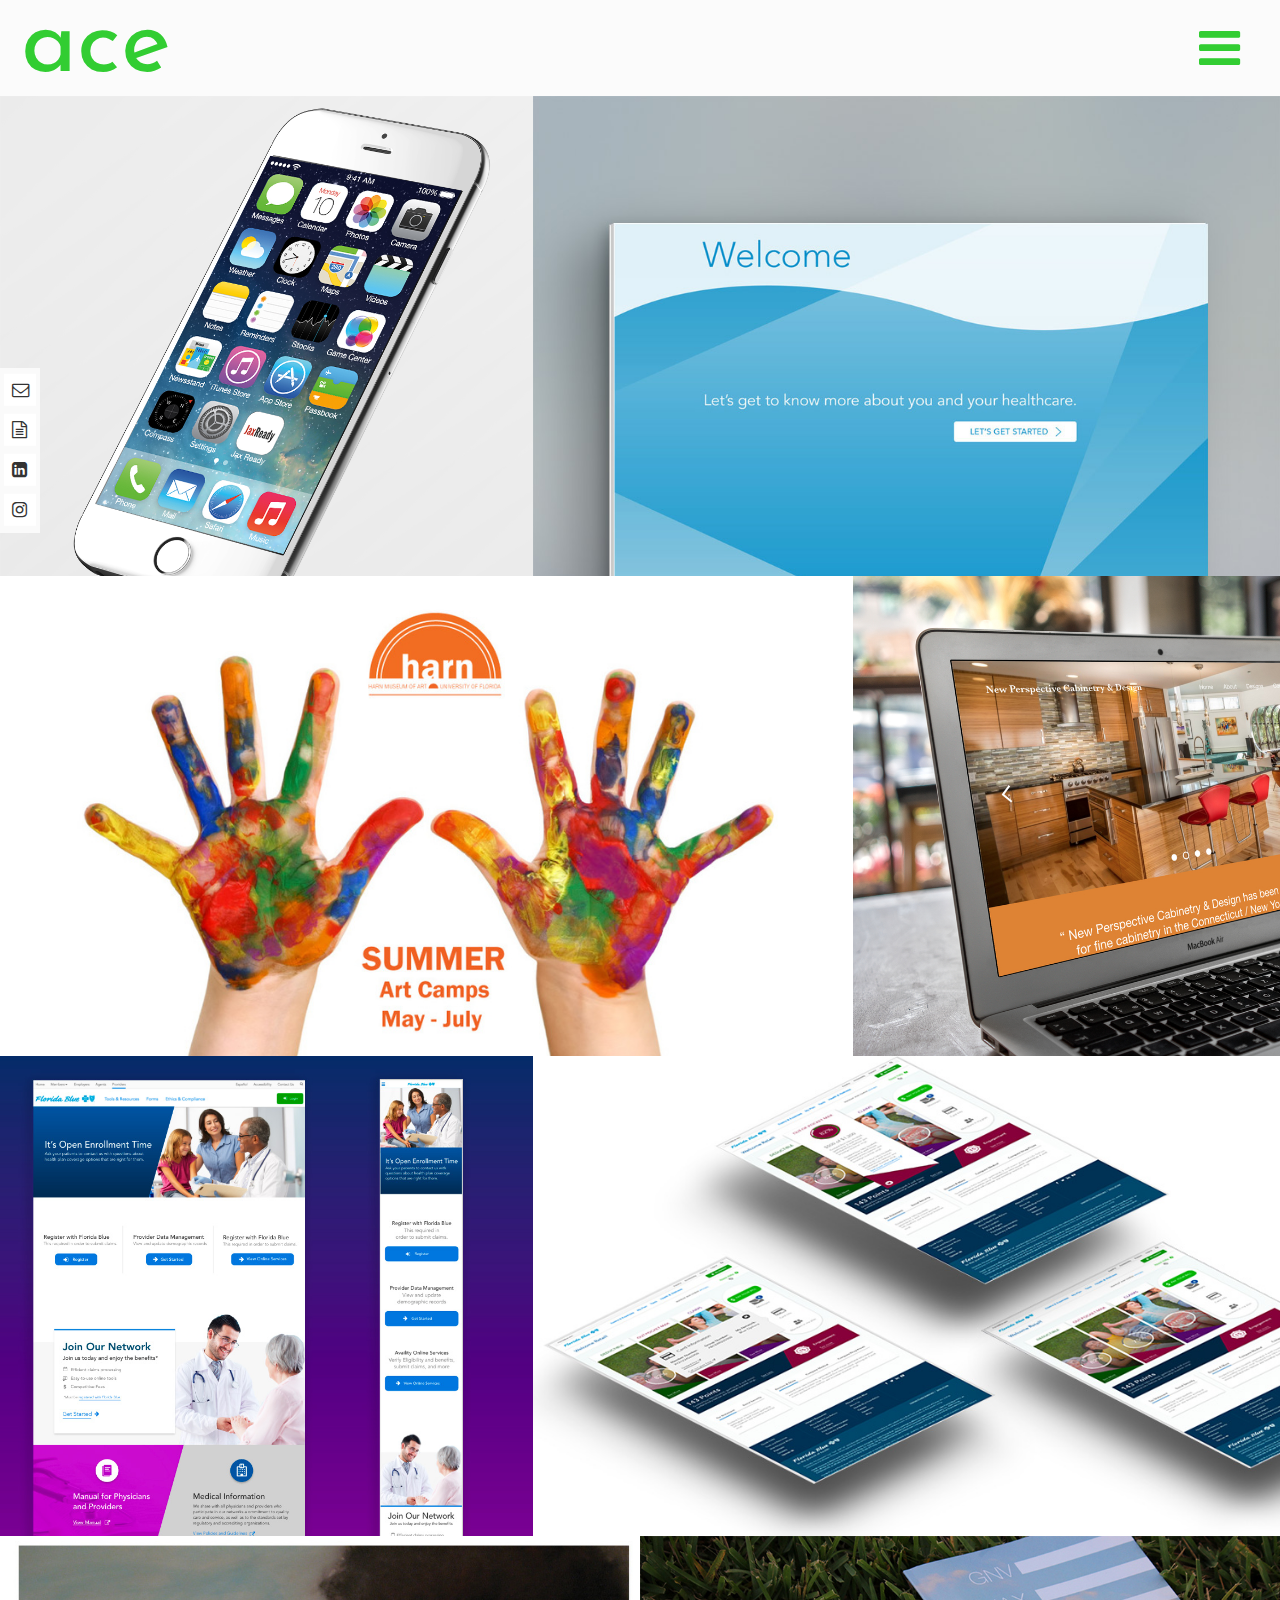
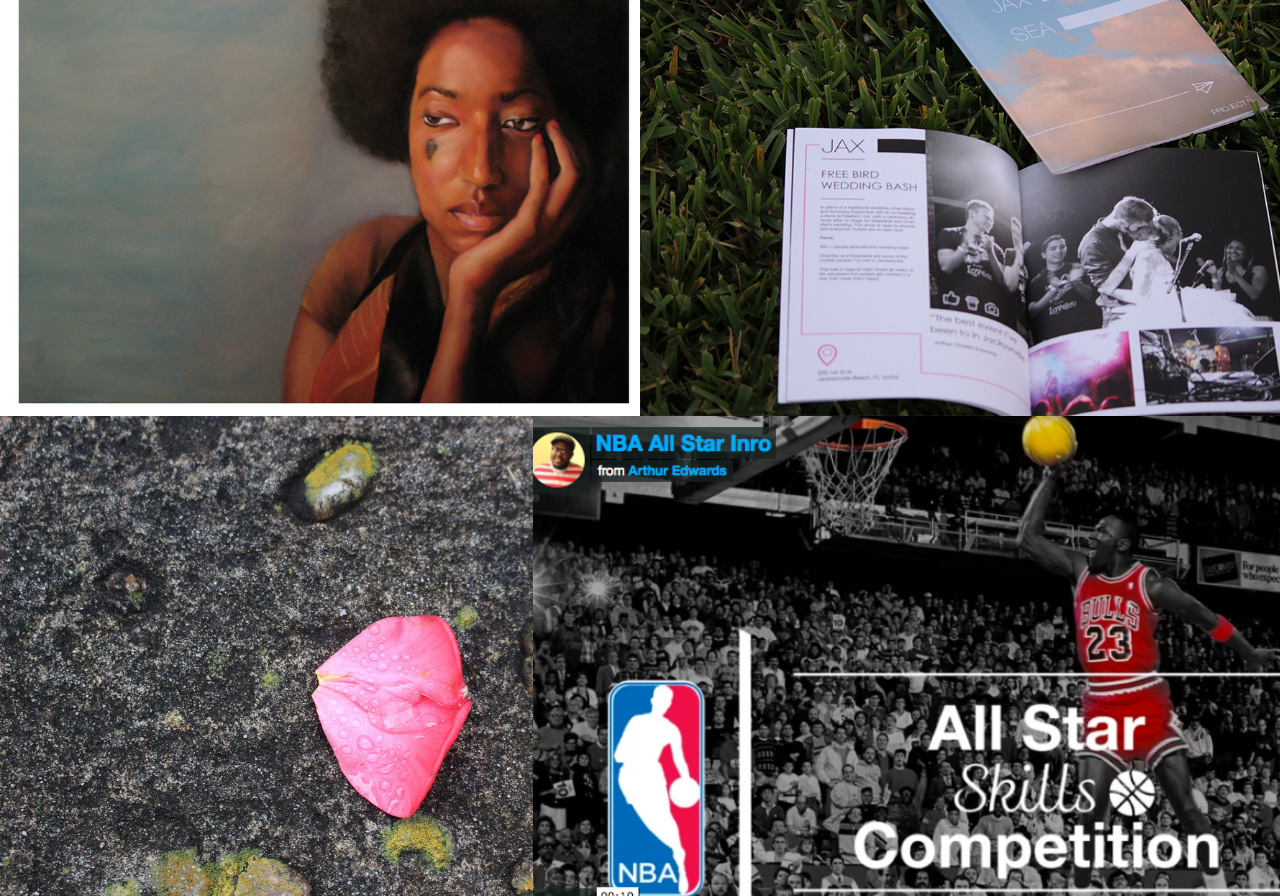
==== index.html @ 2274d9c9 "added files" ====
<!doctype html>
<html class="no-js" lang="en" dir="ltr">
  <head>
    <meta charset="utf-8">
    <meta http-equiv="x-ua-compatible" content="ie=edge">
    <meta name="viewport" content="width=device-width, initial-scale=1.0">
    <title>Arthur Edwards / Designer</title>
    <link rel="stylesheet" href="css/foundation.css"/>
    <link rel="stylesheet" href="css/app.css"/>
    <link rel="stylesheet" type="text/css" href="css/nav.css"/>
    <link rel="stylesheet" href="font-awesome-4.7.0/css/font-awesome.css"/>
    <!--  main-elements css  -->
    <link rel="stylesheet" type="text/css" href="css/main-elements.css"/>
    <!--  main-elements css  -->
 
<!-- Google Fonts Here-->
<!--Google Analytics-->
<script>
  (function(i,s,o,g,r,a,m){i['GoogleAnalyticsObject']=r;i[r]=i[r]||function(){
  (i[r].q=i[r].q||[]).push(arguments)},i[r].l=1*new Date();a=s.createElement(o),
  m=s.getElementsByTagName(o)[0];a.async=1;a.src=g;m.parentNode.insertBefore(a,m)
  })(window,document,'script','https://www.google-analytics.com/analytics.js','ga');

  ga('create', 'UA-33022916-1', 'auto');
  ga('send', 'pageview');

</script>
<!--Google Analytics-->

<link href="https://fonts.googleapis.com/css?family=Josefin+Sans" rel="stylesheet"/>
 
 <!--    End of head [base64]>
  </head>
  <body>
 <div class="column small-12 medium-12 large-12 top-menu-bar">
   <div id="menu-location">
<span style="cursor:pointer" onclick="openNav()"><i class="fa fa-bars fa-3x" aria-hidden="true"></i></span>
    </div>
    </div>
    
<!--    End of menu [base64]>
<div id="logo-location">
   <a href="index.html">
  <h5>ace</h5>
   </a>
</div>
    
<!--    End of menu [base64]>
  
  <div id="myNav" class="overlay">
  <a href="javascript:void(0)" class="closebtn" onclick="closeNav()">&times;</a>
  <div class="overlay-content">
    <a href="about.html">About</a>
    <a href="#">Portfolio</a>
    <a href="mailto:arthur.edwards321@gmail.com">Contact</a>
    <a target="_blank" href="RESUME_2017_ace.pdf" >Résumé</a>
  </div>
</div>
 
 <!-- You can add more icons at http://fontawesome.io/icons/#brand -->
<ul class="sticky-social-bar">
  <li class="social-icon">
    <a href="mailto:arthur.edwards321@gmail.com"> 
      <i class="fa fa-envelope-o" aria-hidden="true"></i>
      <span class="social-icon-text">Send Email</span>
    </a>
  </li>
  <li class="social-icon">
    <a target="_blank" href="RESUME_2017_ace.pdf">
      <i class="fa fa-file-text-o" aria-hidden="true"></i>
      <span class="social-icon-text">My Résumé</span>
    </a>
  </li>
  <li class="social-icon">
    <a href="https://www.linkedin.com/in/arthur-edwards-40170919/">
      <i class="fa fa-linkedin-square" aria-hidden="true"></i>
      <span class="social-icon-text">Linkedin</span>
    </a>
  </li>
  <li class="social-icon">
    <a href="https://www.instagram.com/backspace_101/">
      <i class="fa fa-instagram" aria-hidden="true"></i>
      <span class="social-icon-text">Instagram</span>
    </a>
  </li> 
</ul>
<!-- end of the sticky social bar-->
 
<!-- End of Utility sticky [base64]>
 
 
 
 <Section id="full-display" class="">
     <a href="jax-ready.html">
        <div class="columns front-pres front-pres-1 small-12 medium-5 large-5">
         <img src="" alt="">
        </div>
     </a>
     <a href="welcome-survey.html">
         <div class="columns front-pres-2 front-pres small-12 medium-7 large-7">
         </div>
     </a>
 </Section>
 
 <!-- End of [base64]>
 
  <Section id="full-display" class="">
    <a href="harn-museum.html">
     <div class="columns front-pres front-pres-3 small-12 medium-8 large-8">
     </div>
      </a>
      <a href="new-perspective-cabinets.html">
     <div class="columns front-pres-4 front-pres small-12 medium-4 large-4">
     </div>
      </a>
 </Section>
 
 <!-- End of [base64]>
 
 <Section id="full-display" class="">
    <a href="providers.html">
         <div class="columns front-pres front-pres-6 small-12 medium-3 large-5">
         </div>
     </a>
     <a href="members-homepage.html">
         <div class="columns front-pres-5 front-pres small-12 medium-9 large-7">
         </div>
     </a>
 </Section>
 
 <!-- End of [base64]>
 
  <Section id="full-display" class="">
    <a href="fine-art.html">
         <div class="columns front-pres front-pres-7 small-12 medium-6 large-6">
         </div>
      </a>
      <a href="project-s.html">
         <div class="columns front-pres-8 front-pres small-12 medium-6 large-6">
         </div>
      </a>
 </Section>
 
 <!-- End of [base64]>
 <Section id="full-display" class="">
    <a href="photography.html">
         <div class="columns front-pres front-pres-9 small-12 medium-8 large-5">
         </div>
     </a>
     <a href="videos.html">
         <div class="columns front-pres-10 front-pres small-12 medium-4 large-7"> 
         </div>
     </a>
</Section>
 
 <!-- End of [base64]>
    <script src="js/vendor/jquery.js"></script>
    <script src="js/vendor/what-input.js"></script>
    <script src="js/vendor/foundation.js"></script>
    <script src="js/app.js"></script>
<!--    js file for the overlay -->
    <script src="js/nav-overlay.js"></script>
<!--    js file for the shrink nav [base64]>
    <script src="js/shrink-nav.js"></script>
    <script src="//ajax.googleapis.com/ajax/libs/jquery/1.8.3/jquery.min.js"></script>
 
  </body>
</html>
---- css/nav.css ----
body {
    
}

.overlay {
    height: 0%;
    width: 100%;
    position: fixed;
    z-index: 97765;
    top: 0;
    left: 0;
    background-color: rgba(19, 132, 59, 0.95);
/*    background-color: rgba(0,0,0, 0.9);*/
    overflow-y:hidden !important;
    transition: 1.2s;
}

.overlay-content {
    position: relative;
    top: 25%;
    width: 100%;
    text-align: center;
    margin-top: 30px;
}

.overlay a {
    padding: 8px;
    text-decoration: none;
    font-size: 36px;
    color: #ffffff;
    display: block;
    transition: 0.3s;
}

.overlay a:hover, .overlay a:focus {
    color: #d3d3d3;
}

.overlay .closebtn {
    position: absolute;
    top: 20px;
    right: 45px;
    font-size: 60px;
}

@media screen and (max-height: 450px) {
  .overlay {overflow-y: auto;}
  .overlay a {font-size: 20px}
  .overlay .closebtn {
    font-size: 40px;
    top: 15px;
    right: 35px;
  }
}

/*---------Shrink CSS GOES HERE-----------------------------------------------------------------------------------------------------------------------------------*/


header {
  
    padding-top: 200px;
    margin-bottom: 1rem;
}


.logo  {
    
    
    height: 3rem;
    margin-top: 1rem;
    top:3rem;
    left: 3rem;
      
    
}

.sticky-shrinknav-menu {
  position: absolute;
  bottom: 0;
  height: 1rem;
  line-height: 4.75rem;
  width: 100%;
    margin-top: 0;
    margin-bottom: 5px;
  background-color: rgba(250, 250, 250, 0.9);
  transition: all 0.6s ease;
}

.sticky-shrinknav-menu li {
  border-radius: 2px;
  transition: all 0.3s ease;
}

.sticky-shrinknav-menu li:hover {
  box-shadow: 0 0 0 1px #fefefe;
}

.sticky-shrinknav-menu a {
  color: limegreen;
}

.sticky-shrinknav-header-title {
  transition: all 0.3s ease;
  position: relative;
  -webkit-transform: translateY(-1.875rem);
      -ms-transform: translateY(-1.875rem);
          transform: translateY(-1.875rem);
  margin-bottom: -2;
/*    padding-bottom: 0rem;*/
  color: #777777;
}

.sticky-shrinknav-header {
  width: 100%;
  height: 300px;
  display: -webkit-flex;
  display: -ms-flexbox;
  display: flex;
  -webkit-align-items: center;
      -ms-flex-align: center;
          align-items: center;
  -webkit-justify-content: center;
      -ms-flex-pack: center;
          justify-content: center;
  background-color: rgba(250,250,250, 0.9);
  text-align: center;
  position: fixed;
  top: 0;
  left: 0;
  overflow: hidden;
  transition: all 0.5s ease;
}

body.sticky-shrinknav-wrapper {
  padding-top: 130px;
}

body.sticky-shrinknav-wrapper .sticky-shrinknav-header {
  height: 3.75rem;
  background-color: rgba(250,250,250, 0.9);
}

body.sticky-shrinknav-wrapper .sticky-shrinknav-header .sticky-shrinknav-header-title {
  -webkit-transform: scale(0);
      -ms-transform: scale(0);
          transform: scale(0);
  transition: all 0.3s ease;
}
---- css/main-elements.css ----
body {
  
    
    min-height: 2300px;  
    
}


/*font-family: 'Josefin Sans', sans-serif;*/


.top-menu-bar{
    
    width:100%;
    height:6rem;
    top:0;
    position:fixed;
    margin-bottom:2rem;
    background-color:rgba(250, 250, 250, 0.8);
    z-index: 534;
}

#menu-location {
    
    position: fixed;
    z-index: 10000;
    top:1.5rem;
    right:1rem;
    color:limegreen;
    height: 50px;
    width: 90px;
/*    border-radius: 50%;*/
/*    box-shadow: 2px 2px 2px #d2d2d2;*/
    text-align: center;
/*    background-color: #ffffff;*/
    
    
}

#logo-location a h5 {
    
    position: fixed;
    z-index: 10000;
    top:-30px;
    left:5px;
    color:limegreen;
    height: inherit;
    width: inherit;
    font-family: 'Josefin Sans', sans-serif;
    font-size: 6rem;
    padding-left: 1rem;
    padding-top:10px;
    padding-right: 1rem;
    
    
}


#full-display{
    
    width: 100%;
    height: inherit;
    margin-top: 6rem;
    margin-bottom: auto;
    font: none;
    
   
}



.front-pres {
    
    
    height:30rem;
    
    
}

.front-pres-1 {
    background-image: url(../img/Jaxready-iPhone-multi-appsview.png);
    background-size: cover;
    
   
    
}



.square-title {
  
    color:white;
    margin-top: 9rem;
    margin-bottom: auto;
    text-align: center;
    display: none;
    background-color: #f9f9f9;
    z-index: 87;
    min-width: 160px;
    box-shadow: 0px 8px 16px 0px rgba(0,0,0,0.2);
    position: absolute;
    
    
}

.square-title:hover {
  
    color:white;
    margin-top: 9rem;
    margin-bottom: auto;
    text-align: center;
    display: block;
    display: inline-block;
    box-shadow: 0px 8px 16px 0px rgba(0,0,0,0.2);
    
    
}



.front-pres-2 {
    
    background-image: url(../img/Welcome--Mock-Hi-Fi004.jpg);
    background-size: cover;
    
    
    
    
}

.front-pres-3 {
    
     background-image: url(../img/harn_paint_hands-16.jpg);
     background-size: cover;
     height: 30rem;
    
    
    
    
    
}

.front-pres-4 {
     
    background-image: url(../img/new-perspective-macbookair-ipad.jpeg);
    background-size: cover;
    height: 30rem;
    
    
    
    
    
}


.front-pres-5 {
     
    background-image: url(../img/MWE-FL-BLUE-Perspective-3.jpg);
    background-size: cover;
    
    
    
    
}

.front-pres-6 {
     
    background-image: url(../img/Providers-flat-Final.jpg);
    background-size: cover;
    
       
    
    
}

.front-pres-7 {
     
    background-image: url(../img/Allison.jpg);
    background-size: cover;
    
       
    
    
}

.front-pres-8 {
     
    background-image: url(../img/PPstatic1.squarespace.jpg);
    background-size: cover;
    
    
}

.front-pres-9 {
     
    background-image: url(../img/flower.jpg);
    background-size: cover;
      
    
}
.front-pres-10 {
     
    background-image: url(../img/video-thumbnail.png);
    background-size: cover;
    
       
    
    
}



/* side sticky portfolio links below -------------------------------------------------------------------------------------- */

.sticky-social-bar {
  padding: 0;
  margin: 0;
  top: 50%;
  -webkit-transform: translateY(-50%);
      -ms-transform: translateY(-50%);
          transform: translateY(-50%);
  width: 11.25rem;
  background-color:rgb(250,250,250);
/*  box-shadow: 3px 3px 3px #d2d2d2;*/
  position: fixed;
  left: -8.75rem;
  z-index: 1;
}

.sticky-social-bar .social-icon {
  list-style-type: none;
  color: #fefefe;
  background-color: inherit;
  margin: 0;
  transition: all 0.3s ease-in-out;
  cursor: pointer;
  font-size: 1.1rem;
  padding: 0.25rem 0.25rem 0.5rem;
}

.sticky-social-bar .social-icon:first-of-type {
  padding-top: 0.375rem;
}

.sticky-social-bar .social-icon:last-of-type {
  padding-bottom: 0.625rem;
}

.sticky-social-bar .social-icon > a {
  color: inherit;
  background-color: inherit;
}

.sticky-social-bar .social-icon > a > .fa {
  padding: 0.5rem;
  width: 2rem;
  height: 2rem;
  float: right;
  margin-left: 0.5rem;
}

.sticky-social-bar .social-icon > a > .fa.fa-envelope-o {
  background-color: #ffffff;
    color:#333;
}

.sticky-social-bar .social-icon > a > .fa.fa-file-text-o {
  color: #333;
  background-color: #ffffff;
}

.sticky-social-bar .social-icon > a > .fa.fa-linkedin-square {
  color: #333;
  background-color: #ffffff;
}

.sticky-social-bar .social-icon > a > .fa.fa-instagram {
  color: #333;
  background-color: #ffffff;
}

/*
.sticky-social-bar .social-icon > a > .fa.fa-instagram {
  background-color: #125688;
}
*/

.sticky-social-bar .social-icon > a > .fa.fa-pinterest-p {
  background-color: #cb2027;
}

.sticky-social-bar .social-icon > a > .social-icon-text {
  font-size: 80%;
  color: #333333;
  text-transform: uppercase;
  margin-right: 1.5rem;
}

.sticky-social-bar .social-icon:hover {
  -webkit-transform: translateX(8.75rem);
      -ms-transform: translateX(8.75rem);
          transform: translateX(8.75rem);
}

.sticky-social-bar .social-icon:hover > a {
  color: inherit;
  background-color: inherit;
}
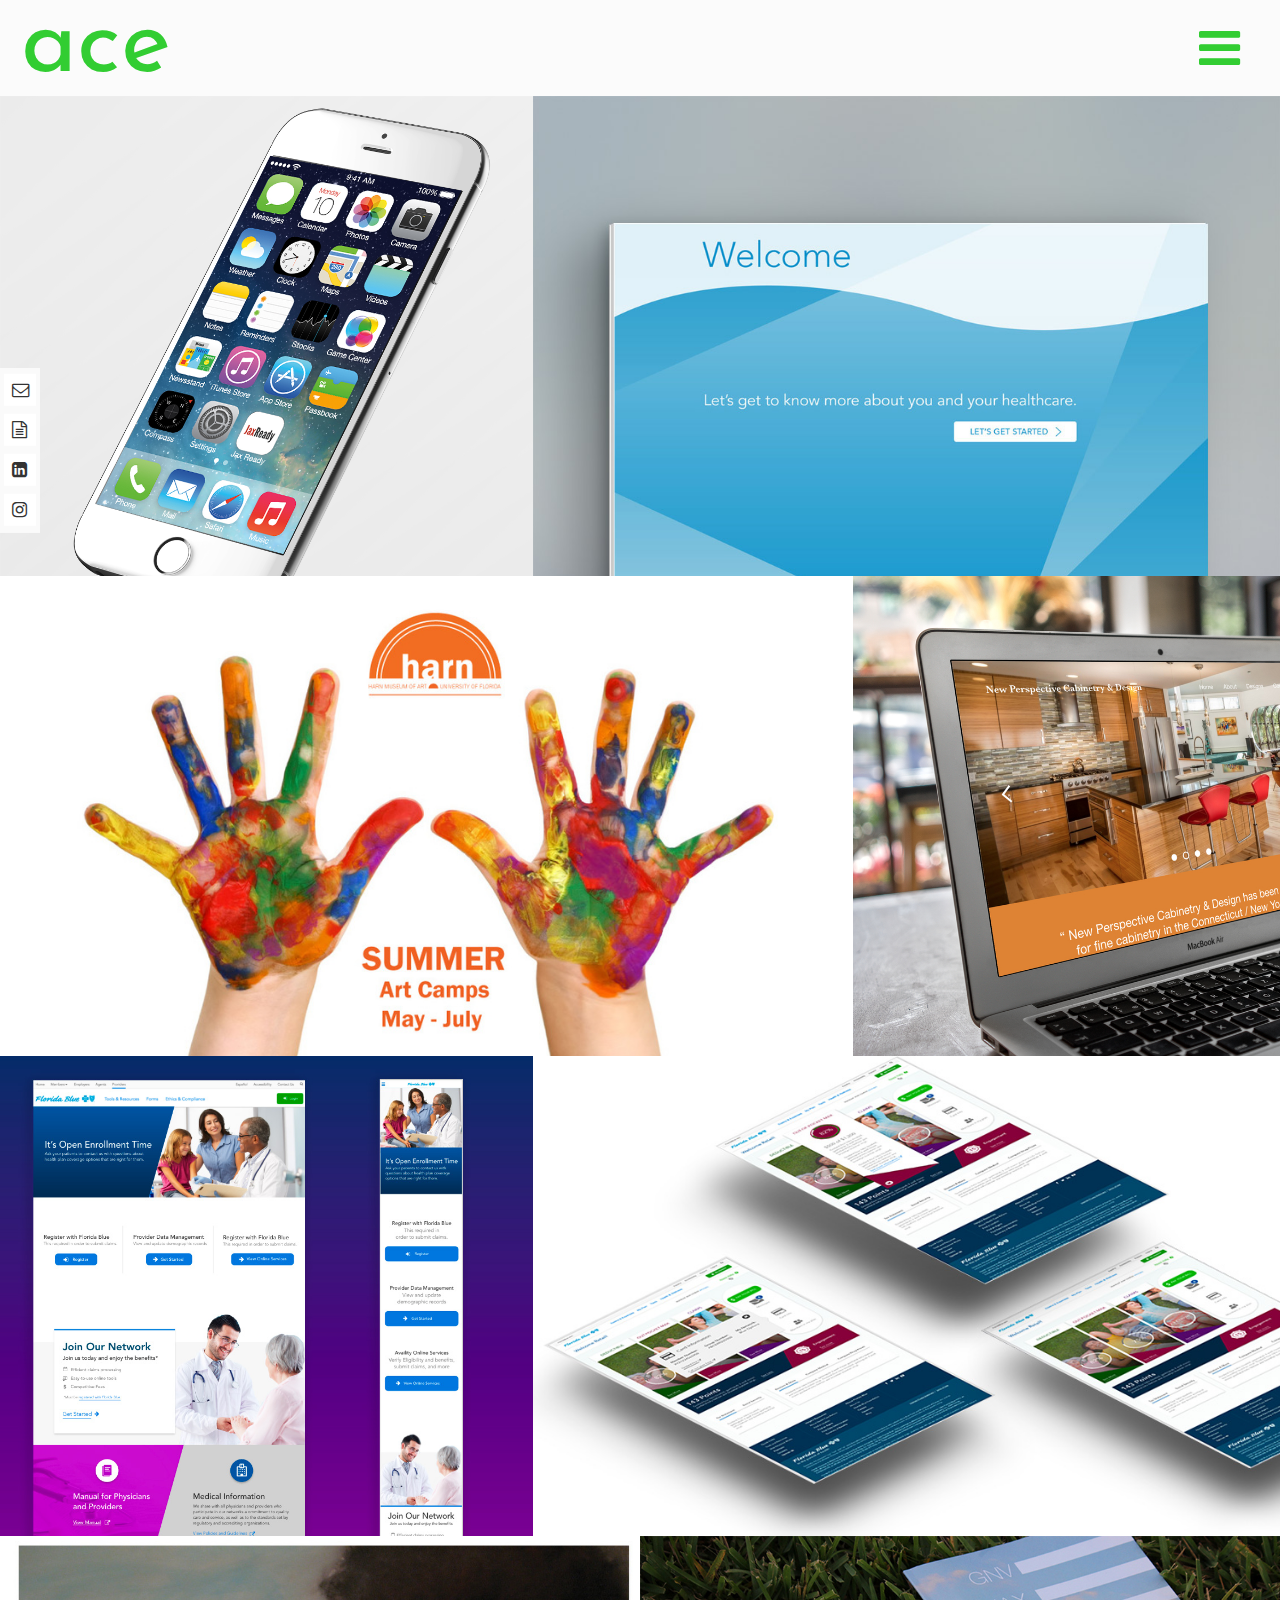
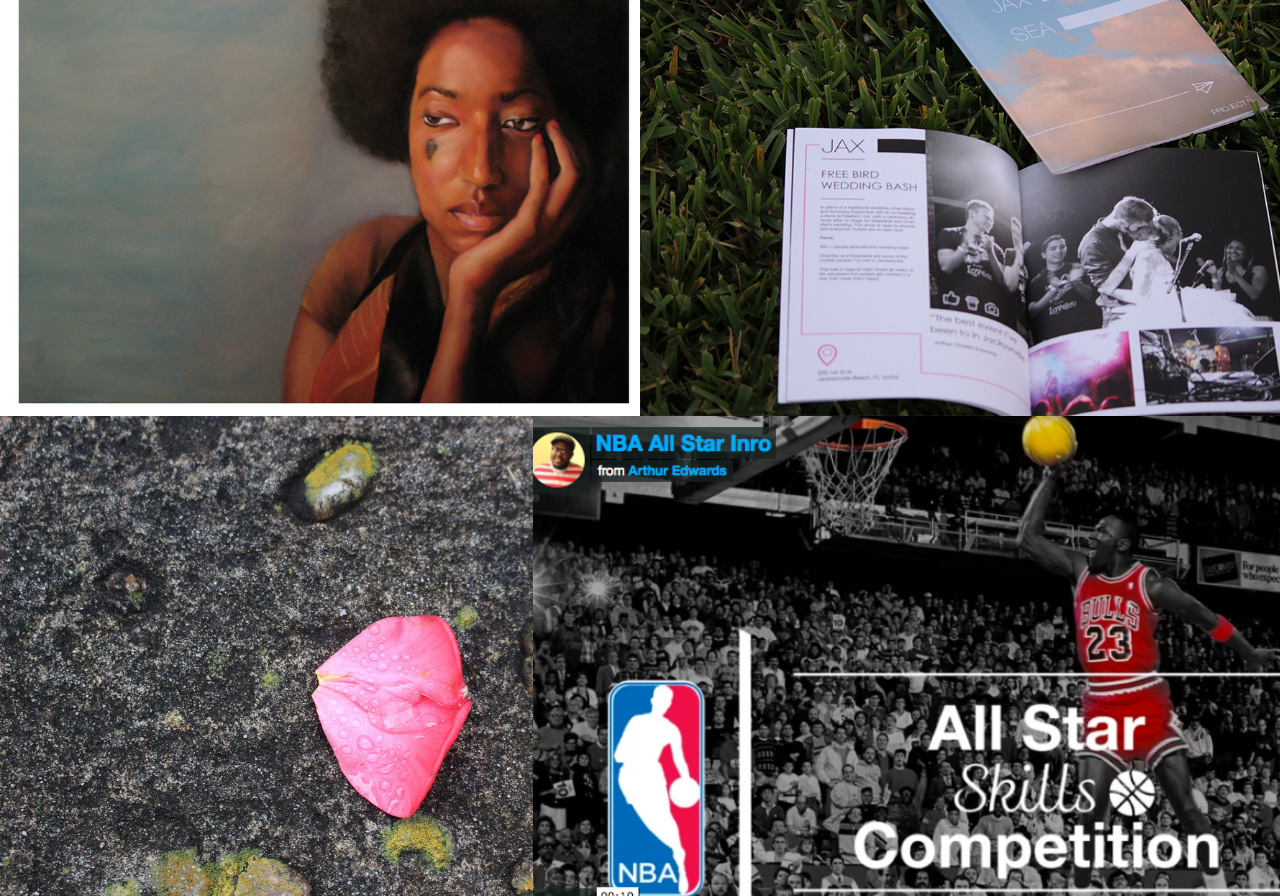
==== commit 60b5e485: "Reume changes" ====
--- a/index.html
+++ b/index.html
@@ -12,7 +12,7 @@
     <!--  main-elements css  -->
     <link rel="stylesheet" type="text/css" href="css/main-elements.css"/>
     <!--  main-elements css  -->
- 
+
 <!-- Google Fonts Here-->
 <!--Google Analytics-->
 <script>
@@ -28,7 +28,7 @@
 <!--Google Analytics-->
 
 <link href="https://fonts.googleapis.com/css?family=Josefin+Sans" rel="stylesheet"/>
- 
+
  <!--    End of head [base64]>
   </head>
   <body>
@@ -37,36 +37,36 @@
 <span style="cursor:pointer" onclick="openNav()"><i class="fa fa-bars fa-3x" aria-hidden="true"></i></span>
     </div>
     </div>
-    
+
 <!--    End of menu [base64]>
 <div id="logo-location">
    <a href="index.html">
   <h5>ace</h5>
    </a>
 </div>
-    
+
 <!--    End of menu [base64]>
-  
+
   <div id="myNav" class="overlay">
   <a href="javascript:void(0)" class="closebtn" onclick="closeNav()">&times;</a>
   <div class="overlay-content">
     <a href="about.html">About</a>
     <a href="#">Portfolio</a>
     <a href="mailto:arthur.edwards321@gmail.com">Contact</a>
-    <a target="_blank" href="RESUME_2017_ace.pdf" >Résumé</a>
+    <a target="_blank" href="RESUME_2017.pdf" >Résumé</a>
   </div>
 </div>
- 
+
  <!-- You can add more icons at http://fontawesome.io/icons/#brand -->
 <ul class="sticky-social-bar">
   <li class="social-icon">
-    <a href="mailto:arthur.edwards321@gmail.com"> 
+    <a href="mailto:arthur.edwards321@gmail.com">
       <i class="fa fa-envelope-o" aria-hidden="true"></i>
       <span class="social-icon-text">Send Email</span>
     </a>
   </li>
   <li class="social-icon">
-    <a target="_blank" href="RESUME_2017_ace.pdf">
+    <a target="_blank" href="RESUME_2017.pdf">
       <i class="fa fa-file-text-o" aria-hidden="true"></i>
       <span class="social-icon-text">My Résumé</span>
     </a>
@@ -82,14 +82,14 @@
       <i class="fa fa-instagram" aria-hidden="true"></i>
       <span class="social-icon-text">Instagram</span>
     </a>
-  </li> 
+  </li>
 </ul>
 <!-- end of the sticky social bar-->
- 
+
 <!-- End of Utility sticky [base64]>
- 
- 
- 
+
+
+
  <Section id="full-display" class="">
      <a href="jax-ready.html">
         <div class="columns front-pres front-pres-1 small-12 medium-5 large-5">
@@ -101,9 +101,9 @@
          </div>
      </a>
  </Section>
- 
+
  <!-- End of [base64]>
- 
+
   <Section id="full-display" class="">
     <a href="harn-museum.html">
      <div class="columns front-pres front-pres-3 small-12 medium-8 large-8">
@@ -114,9 +114,9 @@
      </div>
       </a>
  </Section>
- 
+
  <!-- End of [base64]>
- 
+
  <Section id="full-display" class="">
     <a href="providers.html">
          <div class="columns front-pres front-pres-6 small-12 medium-3 large-5">
@@ -127,9 +127,9 @@
          </div>
      </a>
  </Section>
- 
+
  <!-- End of [base64]>
- 
+
   <Section id="full-display" class="">
     <a href="fine-art.html">
          <div class="columns front-pres front-pres-7 small-12 medium-6 large-6">
@@ -140,7 +140,7 @@
          </div>
       </a>
  </Section>
- 
+
  <!-- End of [base64]>
  <Section id="full-display" class="">
     <a href="photography.html">
@@ -148,11 +148,11 @@
          </div>
      </a>
      <a href="videos.html">
-         <div class="columns front-pres-10 front-pres small-12 medium-4 large-7"> 
+         <div class="columns front-pres-10 front-pres small-12 medium-4 large-7">
          </div>
      </a>
 </Section>
- 
+
  <!-- End of [base64]>
     <script src="js/vendor/jquery.js"></script>
     <script src="js/vendor/what-input.js"></script>
@@ -163,6 +163,6 @@
 <!--    js file for the shrink nav [base64]>
     <script src="js/shrink-nav.js"></script>
     <script src="//ajax.googleapis.com/ajax/libs/jquery/1.8.3/jquery.min.js"></script>
- 
+
   </body>
 </html>
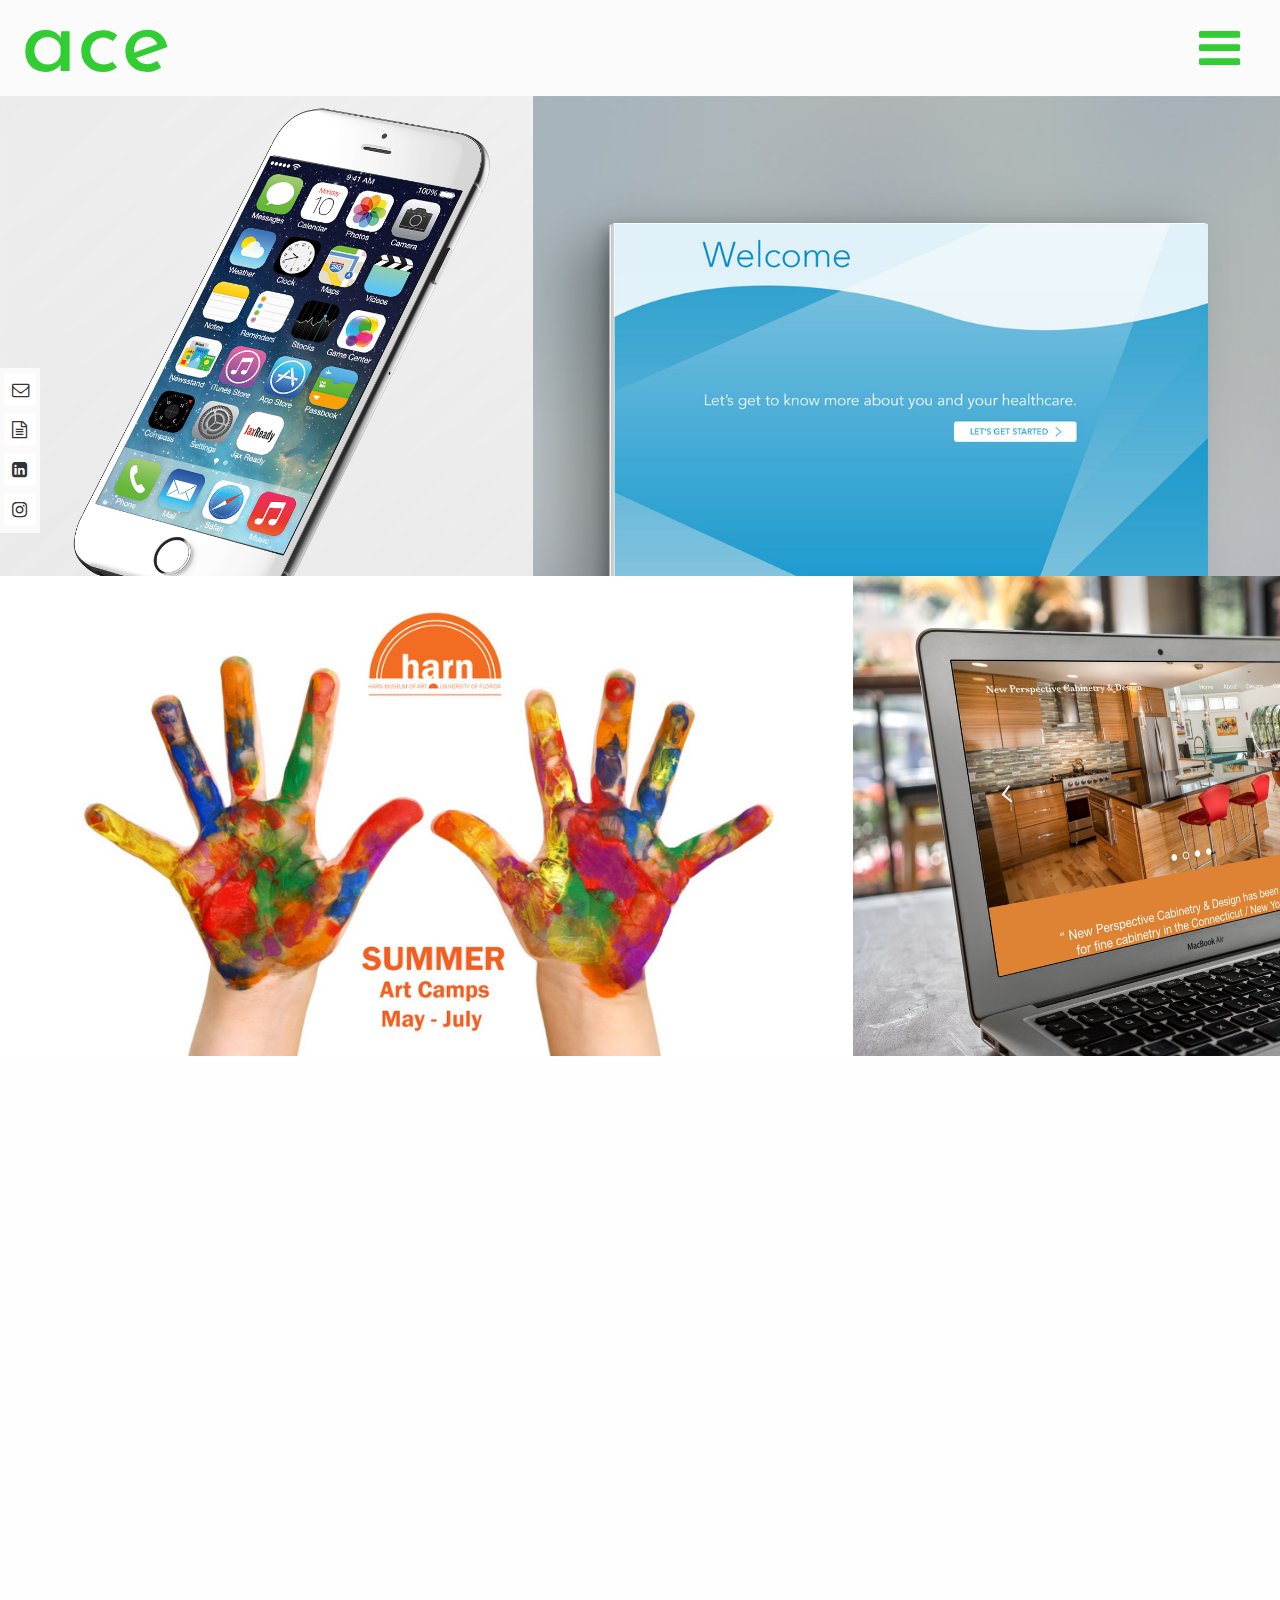
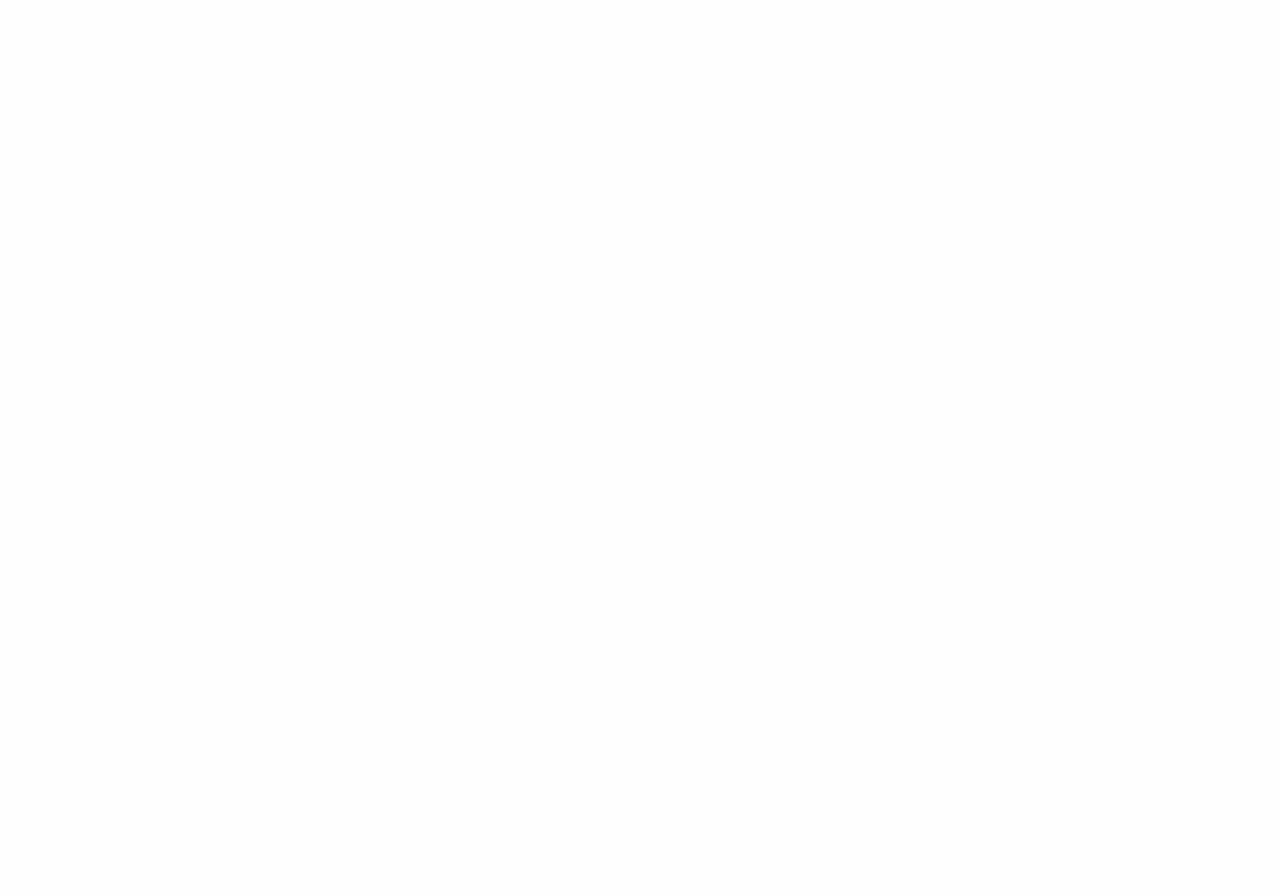
==== commit c5e30603: "animations are set for the index page" ====
--- a/index.html
+++ b/index.html
@@ -11,6 +11,8 @@
     <link rel="stylesheet" href="font-awesome-4.7.0/css/font-awesome.css"/>
     <!--  main-elements css  -->
     <link rel="stylesheet" type="text/css" href="css/main-elements.css"/>
+    <link rel="stylesheet" href="css/animate.min.css">
+    <link rel="stylesheet" href="css/animate.css">
     <!--  main-elements css  -->
 
 <!-- Google Fonts Here-->
@@ -30,6 +32,13 @@
 <link href="https://fonts.googleapis.com/css?family=Josefin+Sans" rel="stylesheet"/>
 
  <!--    End of head [base64]>
+
+
+ <!-- <section class="wow slideInLeft" data-wow-duration="2s" data-wow-delay="5s">
+                    </section>
+
+                    <section class="wow slideInRight" data-wow-offset="10"  data-wow-iteration="10">
+                    </section> -->
   </head>
   <body>
  <div class="column small-12 medium-12 large-12 top-menu-bar">
@@ -92,12 +101,12 @@
 
  <Section id="full-display" class="">
      <a href="jax-ready.html">
-        <div class="columns front-pres front-pres-1 small-12 medium-5 large-5">
+        <div class="columns front-pres front-pres-1 small-12 medium-5 large-5 wow fadeInUp" data-wow-duration="0.7s" data-wow-offset="20" data-wow-delay="0.5s">
          <img src="" alt="">
         </div>
      </a>
      <a href="welcome-survey.html">
-         <div class="columns front-pres-2 front-pres small-12 medium-7 large-7">
+         <div class="columns front-pres-2 front-pres small-12 medium-7 large-7 wow fadeInUp" data-wow-duration="0.7s" data-wow-offset="20" data-wow-delay="0.5s">
          </div>
      </a>
  </Section>
@@ -106,11 +115,11 @@
 
   <Section id="full-display" class="">
     <a href="harn-museum.html">
-     <div class="columns front-pres front-pres-3 small-12 medium-8 large-8">
+     <div class="columns front-pres front-pres-3 small-12 medium-8 large-8 wow fadeInUp" data-wow-duration="0.7s" data-wow-delay="0.5s">
      </div>
       </a>
       <a href="new-perspective-cabinets.html">
-     <div class="columns front-pres-4 front-pres small-12 medium-4 large-4">
+     <div class="columns front-pres-4 front-pres small-12 medium-4 large-4 wow fadeInUp" data-wow-duration="0.7s" data-wow-offset="20" data-wow-delay="0.5s">
      </div>
       </a>
  </Section>
@@ -119,11 +128,11 @@
 
  <Section id="full-display" class="">
     <a href="providers.html">
-         <div class="columns front-pres front-pres-6 small-12 medium-3 large-5">
+         <div class="columns front-pres front-pres-6 small-12 medium-3 large-5 wow fadeInUp" data-wow-duration="0.7s" data-wow-offset="20" data-wow-delay="0.5s">
          </div>
      </a>
      <a href="members-homepage.html">
-         <div class="columns front-pres-5 front-pres small-12 medium-9 large-7">
+         <div class="columns front-pres-5 front-pres small-12 medium-9 large-7 wow fadeInUp" data-wow-duration="0.7s" data-wow-offset="20" data-wow-delay="0.5s">
          </div>
      </a>
  </Section>
@@ -132,11 +141,11 @@
 
   <Section id="full-display" class="">
     <a href="fine-art.html">
-         <div class="columns front-pres front-pres-7 small-12 medium-6 large-6">
+         <div class="columns front-pres front-pres-7 small-12 medium-6 large-6 wow fadeInUp" data-wow-duration="0.7s" data-wow-offset="20" data-wow-delay="0.5s">
          </div>
       </a>
       <a href="project-s.html">
-         <div class="columns front-pres-8 front-pres small-12 medium-6 large-6">
+         <div class="columns front-pres-8 front-pres small-12 medium-6 large-6 wow fadeInUp" data-wow-duration="0.7s" data-wow-offset="20" data-wow-delay="0.5s">
          </div>
       </a>
  </Section>
@@ -144,11 +153,11 @@
  <!-- End of [base64]>
  <Section id="full-display" class="">
     <a href="photography.html">
-         <div class="columns front-pres front-pres-9 small-12 medium-8 large-5">
+         <div class="columns front-pres front-pres-9 small-12 medium-8 large-5 wow fadeInUp" data-wow-duration="0.7s" data-wow-offset="20" data-wow-delay="0.5s">
          </div>
      </a>
      <a href="videos.html">
-         <div class="columns front-pres-10 front-pres small-12 medium-4 large-7">
+         <div class="columns front-pres-10 front-pres small-12 medium-4 large-7 wow fadeInUp" data-wow-duration="0.7s" data-wow-offset="20" data-wow-delay="0.5s">
          </div>
      </a>
 </Section>
@@ -160,9 +169,14 @@
     <script src="js/app.js"></script>
 <!--    js file for the overlay -->
     <script src="js/nav-overlay.js"></script>
+
 <!--    js file for the shrink nav [base64]>
     <script src="js/shrink-nav.js"></script>
     <script src="//ajax.googleapis.com/ajax/libs/jquery/1.8.3/jquery.min.js"></script>
+    <script src="js/wow.min.js"></script>
+              <script>
+              new WOW().init();
+              </script>
 
   </body>
 </html>
--- a/css/main-elements.css
+++ b/css/main-elements.css
@@ -1,16 +1,18 @@
 body {
-  
-    
-    min-height: 2300px;  
-    
+
+
+    min-height: 2300px;
+
 }
 
 
 /*font-family: 'Josefin Sans', sans-serif;*/
 
-
-.top-menu-bar{
-    
+.wow { visibility: hidden;
+}
+
+.top-menu-bar {
+
     width:100%;
     height:6rem;
     top:0;
@@ -21,7 +23,7 @@
 }
 
 #menu-location {
-    
+
     position: fixed;
     z-index: 10000;
     top:1.5rem;
@@ -33,12 +35,12 @@
 /*    box-shadow: 2px 2px 2px #d2d2d2;*/
     text-align: center;
 /*    background-color: #ffffff;*/
-    
-    
+
+
 }
 
 #logo-location a h5 {
-    
+
     position: fixed;
     z-index: 10000;
     top:-30px;
@@ -51,44 +53,44 @@
     padding-left: 1rem;
     padding-top:10px;
     padding-right: 1rem;
-    
-    
+
+
 }
 
 
 #full-display{
-    
+
     width: 100%;
     height: inherit;
     margin-top: 6rem;
     margin-bottom: auto;
     font: none;
-    
-   
+
+
 }
 
 
 
 .front-pres {
-    
-    
+
+
     height:30rem;
-    
-    
+
+
 }
 
 .front-pres-1 {
     background-image: url(../img/Jaxready-iPhone-multi-appsview.png);
     background-size: cover;
-    
-   
-    
+
+
+
 }
 
 
 
 .square-title {
-  
+
     color:white;
     margin-top: 9rem;
     margin-bottom: auto;
@@ -99,12 +101,12 @@
     min-width: 160px;
     box-shadow: 0px 8px 16px 0px rgba(0,0,0,0.2);
     position: absolute;
-    
-    
+
+
 }
 
 .square-title:hover {
-  
+
     color:white;
     margin-top: 9rem;
     margin-bottom: auto;
@@ -112,100 +114,100 @@
     display: block;
     display: inline-block;
     box-shadow: 0px 8px 16px 0px rgba(0,0,0,0.2);
-    
-    
+
+
 }
 
 
 
 .front-pres-2 {
-    
+
     background-image: url(../img/Welcome--Mock-Hi-Fi004.jpg);
     background-size: cover;
-    
-    
-    
-    
+
+
+
+
 }
 
 .front-pres-3 {
-    
+
      background-image: url(../img/harn_paint_hands-16.jpg);
      background-size: cover;
      height: 30rem;
-    
-    
-    
-    
-    
+
+
+
+
+
 }
 
 .front-pres-4 {
-     
+
     background-image: url(../img/new-perspective-macbookair-ipad.jpeg);
     background-size: cover;
     height: 30rem;
-    
-    
-    
-    
-    
+
+
+
+
+
 }
 
 
 .front-pres-5 {
-     
+
     background-image: url(../img/MWE-FL-BLUE-Perspective-3.jpg);
     background-size: cover;
-    
-    
-    
-    
+
+
+
+
 }
 
 .front-pres-6 {
-     
+
     background-image: url(../img/Providers-flat-Final.jpg);
     background-size: cover;
-    
-       
-    
-    
+
+
+
+
 }
 
 .front-pres-7 {
-     
+
     background-image: url(../img/Allison.jpg);
     background-size: cover;
-    
-       
-    
-    
+
+
+
+
 }
 
 .front-pres-8 {
-     
+
     background-image: url(../img/PPstatic1.squarespace.jpg);
     background-size: cover;
-    
-    
+
+
 }
 
 .front-pres-9 {
-     
+
     background-image: url(../img/flower.jpg);
     background-size: cover;
-      
-    
+
+
 }
 .front-pres-10 {
-     
+
     background-image: url(../img/video-thumbnail.png);
     background-size: cover;
-    
-       
-    
-    
+
+
+
+
 }
 
 
@@ -306,4 +308,3 @@
   color: inherit;
   background-color: inherit;
 }
-
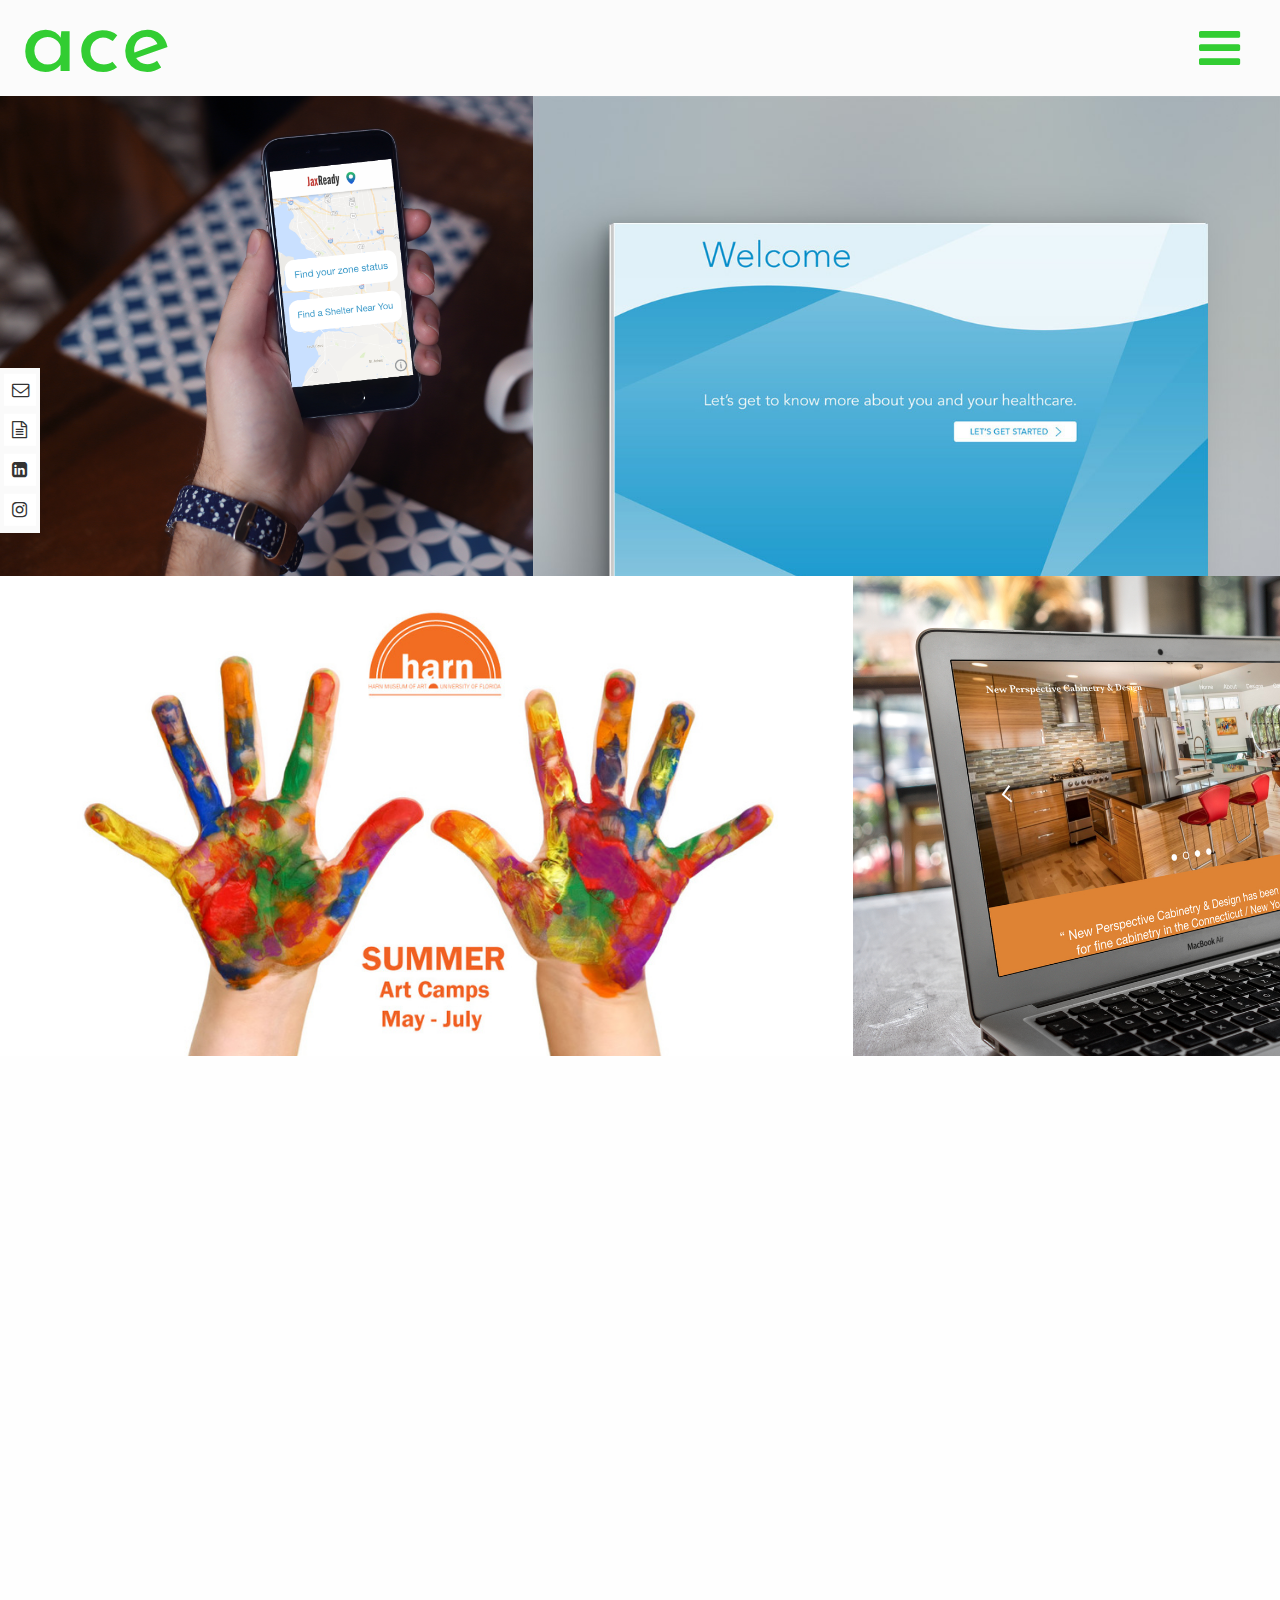
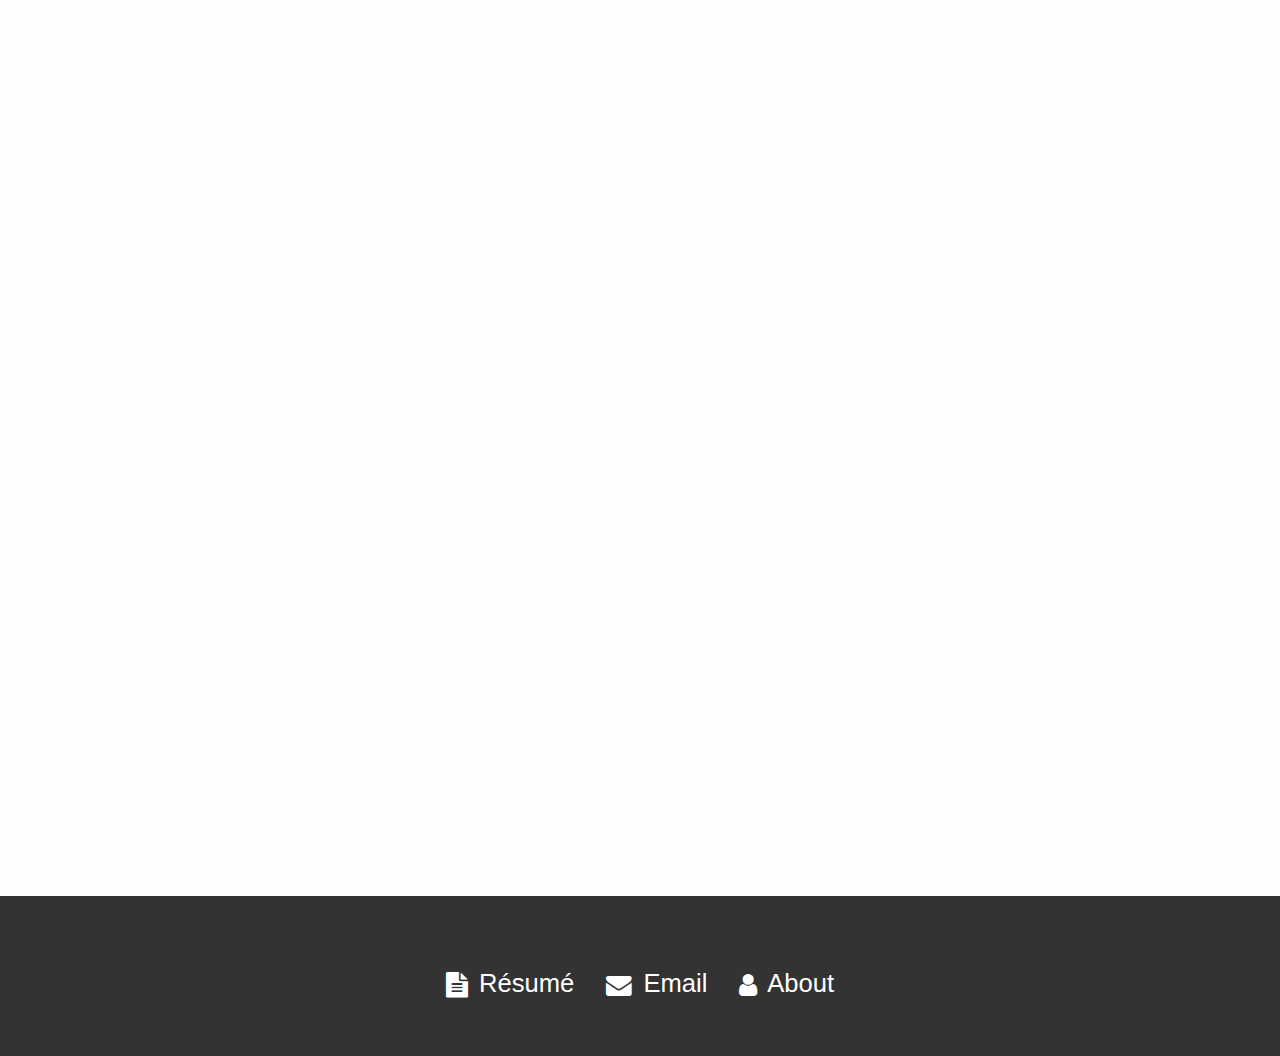
==== commit fa083fdc: "updated footer and icons" ====
--- a/index.html
+++ b/index.html
@@ -163,6 +163,19 @@
 </Section>
 
  <!-- End of [base64]>
+
+ <Section id="footer-style">
+     <div class="small-12 medium-12 large-12 text-center float-center footer-link-style columns flex">
+       <ul class="menu align-center flex-list">
+            <li class="link-style-footer"><a target="_blank" href="RESUME_2017.pdf"> <i class="fa fa-file-text" aria-hidden="true"></i> Résumé</a></li>
+            <li class="link-style-footer"><a href="mailto:arthur.edwards321@gmail.com"><i class="fa fa-envelope" aria-hidden="true"></i> Email</a></li>
+            <li class="link-style-footer"><a href="about.html"><i class="fa fa-user" aria-hidden="true"></i> About</a></li>
+          </ul>
+     </div>
+ </Section>
+
+ <!-- end of the footer-section [base64]>
+
     <script src="js/vendor/jquery.js"></script>
     <script src="js/vendor/what-input.js"></script>
     <script src="js/vendor/foundation.js"></script>
--- a/css/main-elements.css
+++ b/css/main-elements.css
@@ -1,6 +1,4 @@
 body {
-
-
     min-height: 2300px;
 
 }
@@ -80,7 +78,9 @@
 }
 
 .front-pres-1 {
-    background-image: url(../img/Jaxready-iPhone-multi-appsview.png);
+    /*background-image: url(../img/Jaxready-iPhone-Intropage.png);*/
+    background-image: url(../img/new-iphone-6-5-homeview.jpg);
+
     background-size: cover;
 
 
@@ -149,9 +149,6 @@
     height: 30rem;
 
 
-
-
-
 }
 
 
@@ -160,9 +157,6 @@
     background-image: url(../img/MWE-FL-BLUE-Perspective-3.jpg);
     background-size: cover;
 
-
-
-
 }
 
 .front-pres-6 {
@@ -171,8 +165,6 @@
     background-size: cover;
 
 
-
-
 }
 
 .front-pres-7 {
@@ -180,9 +172,6 @@
     background-image: url(../img/Allison.jpg);
     background-size: cover;
 
-
-
-
 }
 
 .front-pres-8 {
@@ -190,7 +179,6 @@
     background-image: url(../img/PPstatic1.squarespace.jpg);
     background-size: cover;
 
-
 }
 
 .front-pres-9 {
@@ -198,15 +186,11 @@
     background-image: url(../img/flower.jpg);
     background-size: cover;
 
-
 }
 .front-pres-10 {
 
     background-image: url(../img/video-thumbnail.png);
     background-size: cover;
-
-
-
 
 }
 
@@ -308,3 +292,42 @@
   color: inherit;
   background-color: inherit;
 }
+
+.footer-style {
+    height: inherit;
+    background-color: #333333;
+    width: 100%;
+
+}
+
+.footer-link-style {
+
+   font-size: 1.2rem;
+   color: #ffffff;
+   background-color: #333333;
+   text-decoration: none;
+   height: 10rem;
+   width: 100%;
+   text-align: center;
+
+}
+
+
+.flex-list {
+display: flex;
+justify-content: center;
+
+}
+
+.link-style-footer a {
+  color: #ffffff;
+  margin-top: 4rem;
+  margin-bottom: 2rem;
+  font-size: 1.6rem;
+
+}
+
+.link-style-footer a:hover {
+  color: #777;
+  font-size: 1.6rem;
+}
